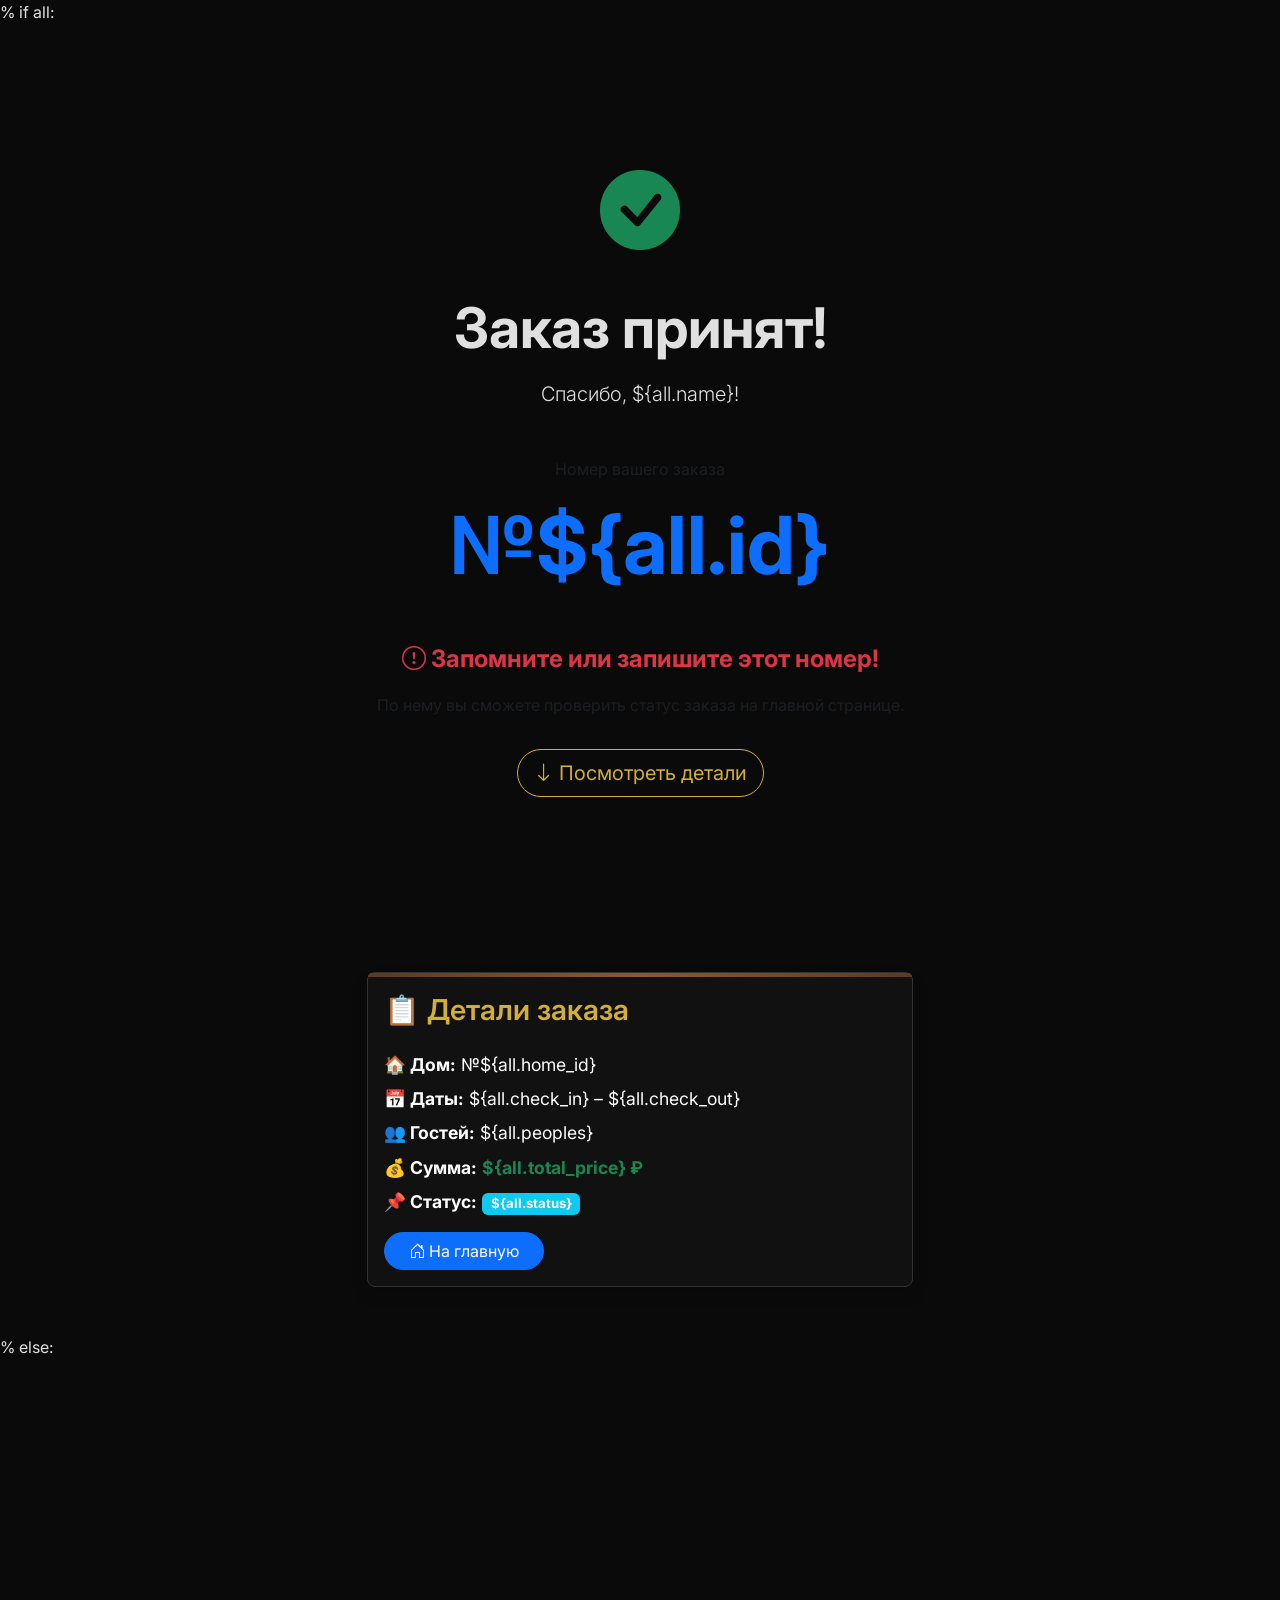
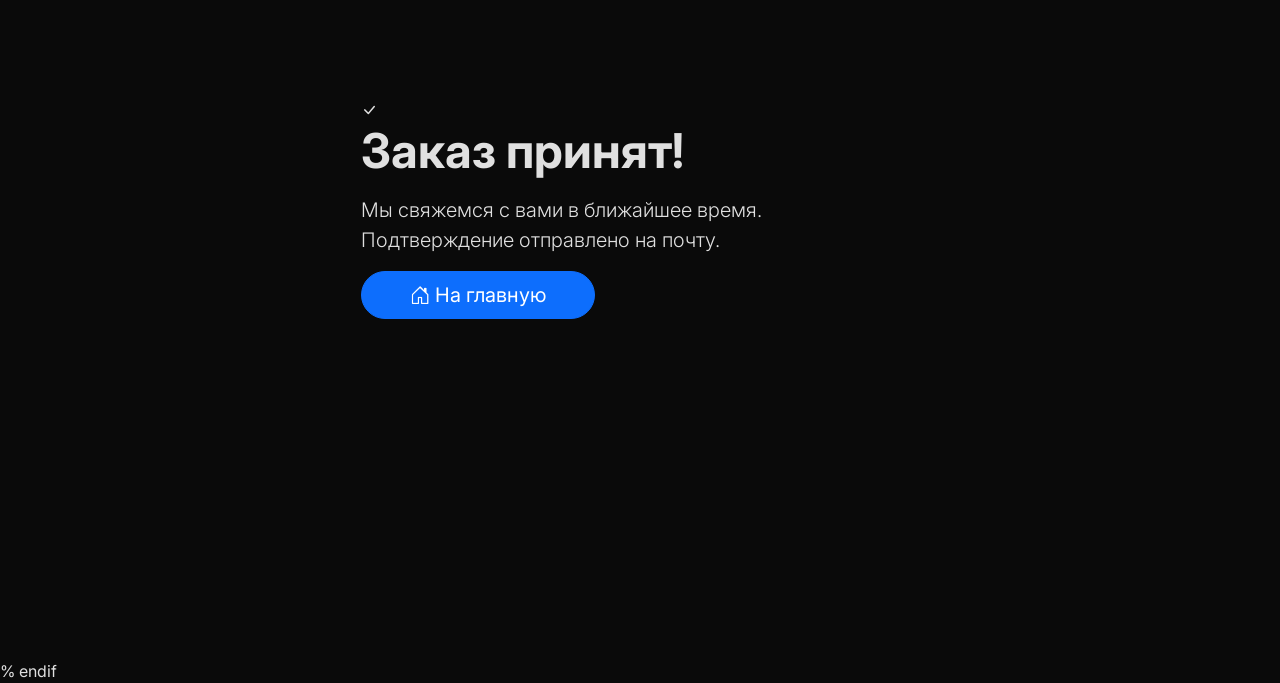
==== templates/success.html @ 0ef672ca "Первый коммит BusinessFlat" ====
<!DOCTYPE html>
<html lang="ru">
<head>
    <meta charset="UTF-8">
    <meta name="viewport" content="width=device-width, initial-scale=1.0">
    <title>✅ Бронирование принято</title>
    <link href="https://cdn.jsdelivr.net/npm/bootstrap@5.3.0/dist/css/bootstrap.min.css" rel="stylesheet">
    <link rel="stylesheet" href="https://cdn.jsdelivr.net/npm/bootstrap-icons@1.11.3/font/bootstrap-icons.min.css">
    <link href="https://fonts.googleapis.com/css2?family=Inter:opsz,wght@14..32,300..700&display=swap" rel="stylesheet">
    <link rel="stylesheet" href="/static/css/style.css">
</head>
<body>

% if all:
<!-- Блок с номером заказа на весь экран -->
<div class="container d-flex align-items-center justify-content-center min-vh-100">
    <div class="text-center">
        <div class="checkmark mb-4">
            <i class="bi bi-check-circle-fill text-success" style="font-size: 5rem;"></i>
        </div>
        <h1 class="display-4 fw-bold">Заказ принят!</h1>
        <p class="lead mt-3">Спасибо, ${all.name}!</p>
        <div class="my-5">
            <p class="text-muted">Номер вашего заказа</p>
            <p class="display-1 fw-bold text-primary">№${all.id}</p>
        </div>
        <p class="fs-4 text-danger fw-bold"><i class="bi bi-exclamation-circle"></i> Запомните или запишите этот номер!</p>
        <p class="text-muted">По нему вы сможете проверить статус заказа на главной странице.</p>
        <a href="#details" class="btn btn-outline-primary btn-lg rounded-pill mt-3">
            <i class="bi bi-arrow-down"></i> Посмотреть детали
        </a>
    </div>
</div>

<!-- Детали заказа (ниже) -->
<div id="details" class="container py-5">
    <div class="row justify-content-center">
        <div class="col-12 col-md-8 col-lg-6">
            <div class="card shadow">
                <div class="card-body">
                    <h3 class="card-title mb-4">📋 Детали заказа</h3>
                    <ul class="list-unstyled">
                        <li class="mb-2"><strong>🏠 Дом:</strong> №${all.home_id}</li>
                        <li class="mb-2"><strong>📅 Даты:</strong> ${all.check_in} – ${all.check_out}</li>
                        <li class="mb-2"><strong>👥 Гостей:</strong> ${all.peoples}</li>
                        <li class="mb-2"><strong>💰 Сумма:</strong> <span class="text-success fw-bold">${all.total_price} ₽</span></li>
                        <li class="mb-2"><strong>📌 Статус:</strong> <span class="badge bg-info">${all.status}</span></li>
                    </ul>
                    <a href="/" class="btn btn-primary rounded-pill px-4">
                        <i class="bi bi-house-door"></i> На главную
                    </a>
                </div>
            </div>
        </div>
    </div>
</div>

% else:
<!-- Если заказ не найден -->
<div class="container d-flex align-items-center justify-content-center min-vh-100">
    <div class="col-12 col-md-6">
        <div class="success-card">
            <div class="checkmark">
                <i class="bi bi-check-lg"></i>
            </div>
            <h1 class="display-5 fw-bold">Заказ принят!</h1>
            <p class="lead mt-3">Мы свяжемся с вами в ближайшее время.<br>Подтверждение отправлено на почту.</p>
            <a href="/" class="btn btn-primary btn-lg rounded-pill px-5">
                <i class="bi bi-house-door"></i> На главную
            </a>
        </div>
    </div>
</div>
% endif

<script src="https://cdn.jsdelivr.net/npm/bootstrap@5.3.0/dist/js/bootstrap.bundle.min.js"></script>
</body>
</html>
---- static/css/style.css ----
/* === BUSINESSFLAT — ПРЕМИУМ-СТИЛЬ (ЧЁРНЫЙ ГЛЯНЕЦ + ДЕРЕВО + ЗОЛОТО) === */

/* --- ОСНОВА --- */
body {
    background: #0a0a0a;               /* глубокий чёрный */
    color: #e0e0e0;                    /* светлый текст */
    font-family: 'Inter', sans-serif;
    min-height: 100vh;
}

/* --- НАВБАР --- */
.navbar {
    background: #000000 !important;    /* абсолютно чёрный */
    border-bottom: 2px solid #d4af37; /* золотая полоса */
    box-shadow: 0 4px 15px rgba(212, 175, 55, 0.2);
}
.navbar-brand {
    color: #d4af37 !important;        /* золотой логотип */
    font-weight: 700;
    letter-spacing: 1px;
    text-transform: uppercase;
}
.navbar .btn {
    border-color: #d4af37;
    color: #d4af37;
    background: transparent;
}
.navbar .btn:hover {
    background: #d4af37;
    color: #000;
}

/* --- КАРТОЧКИ (ГЛАВНАЯ) --- */
.card {
    background: #111111;               /* почти чёрный */
    border: 1px solid #333;
    border-radius: 8px;
    box-shadow: 0 8px 25px rgba(0,0,0,0.8);
    transition: transform 0.3s, box-shadow 0.3s;
}
.card:hover {
    transform: translateY(-5px);
    box-shadow: 0 12px 35px rgba(212, 175, 55, 0.3);
    border-color: #d4af37;
}
.card-title {
    color: #d4af37;
    font-weight: 600;
    font-size: 1.8rem;
}
/* услуги на главной — точно белые */
.card ul li {
    color: #ffffff !important;
    font-size: 1.1rem;
}
.card .text-muted {
    color: #ccc !important;
}

/* деревянная вставка сверху карточки (имитация) */
.card::before {
    content: "";
    display: block;
    height: 4px;
    background: linear-gradient(90deg, #5c3a21, #8b5a2b, #5c3a21);
    border-radius: 8px 8px 0 0;
}

/* --- КНОПКИ --- */
.btn-success {
    background: linear-gradient(135deg, #1a1a1a, #000);
    border: 1px solid #d4af37;
    color: #d4af37;
    font-weight: 600;
    text-transform: uppercase;
    letter-spacing: 1px;
    transition: all 0.3s;
}
.btn-success:hover {
    background: #d4af37;
    color: #000;
    box-shadow: 0 0 20px rgba(212, 175, 55, 0.5);
}

.btn-outline-primary,
.btn-outline-warning,
.btn-outline-info {
    border-color: #d4af37;
    color: #d4af37;
    background: transparent;
}
.btn-outline-primary:hover,
.btn-outline-warning:hover,
.btn-outline-info:hover {
    background: #d4af37;
    color: #000;
}

/* --- ФУТЕР --- */
footer {
    background: #000;
    border-top: 2px solid #d4af37;
    color: #888;
}
footer small {
    color: #888;
}

/* --- ЗВЁЗДЫ РЕЙТИНГА --- */
.rating-stars i {
    color: #d4af37;
    filter: drop-shadow(0 0 4px rgba(212,175,55,0.6));
}

/* --- ФОРМА БРОНИРОВАНИЯ --- */
.alert-warning {
    background: rgba(212,175,55,0.08);
    border: 1px solid #d4af37;
    color: #e0e0e0;
}
.form-check-input:checked {
    background-color: #d4af37;
    border-color: #d4af37;
}

/* --- ОТЗЫВЫ (светлые карточки для читаемости) --- */
.card.review-card {
    background: #f8f9fa;
    color: #000;
    border: none;
}
.card.review-card .text-muted {
    color: #555 !important;
}
.card.review-card .btn-outline-primary {
    border-color: #d4af37;
    color: #d4af37;
}
.card.review-card .btn-outline-primary:hover {
    background: #d4af37;
    color: #000;
}

/* --- КАСТОМНЫЙ СКРОЛЛБАР --- */
::-webkit-scrollbar {
    width: 8px;
}
::-webkit-scrollbar-track {
    background: #0a0a0a;
}
::-webkit-scrollbar-thumb {
    background: #d4af37;
    border-radius: 4px;
}
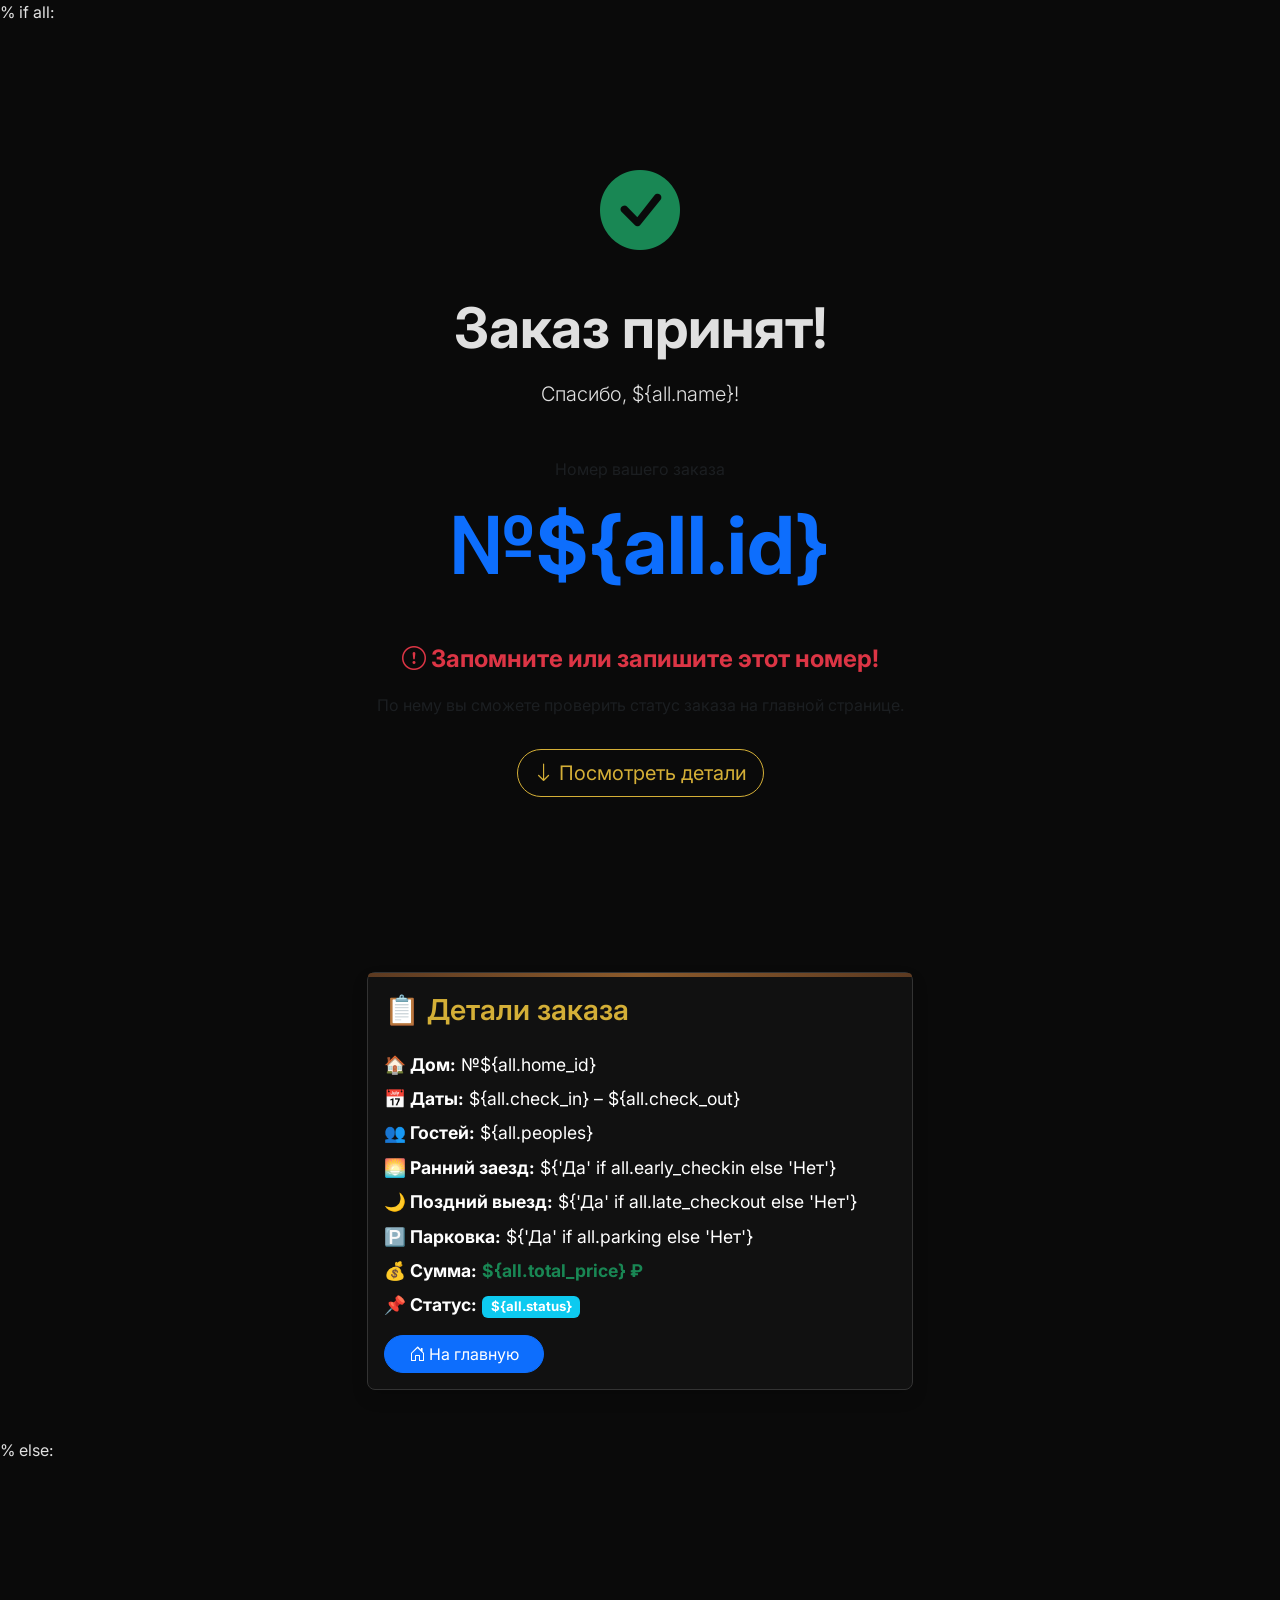
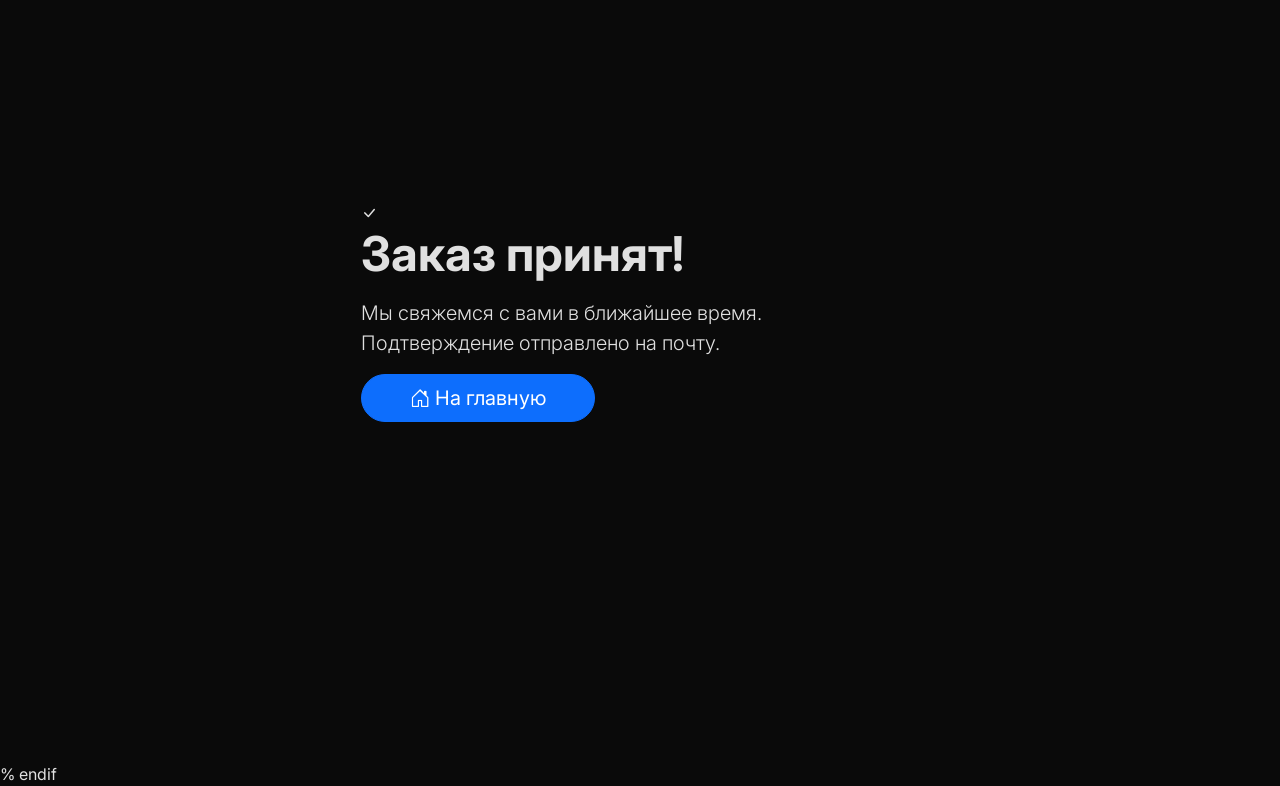
==== commit 8a16ebbc: "Исправил ошибку" ====
--- a/templates/success.html
+++ b/templates/success.html
@@ -43,6 +43,9 @@
                         <li class="mb-2"><strong>🏠 Дом:</strong> №${all.home_id}</li>
                         <li class="mb-2"><strong>📅 Даты:</strong> ${all.check_in} – ${all.check_out}</li>
                         <li class="mb-2"><strong>👥 Гостей:</strong> ${all.peoples}</li>
+                        <li class="mb-2"><strong>🌅 Ранний заезд:</strong> ${'Да' if all.early_checkin else 'Нет'}</li>
+                        <li class="mb-2"><strong>🌙 Поздний выезд:</strong> ${'Да' if all.late_checkout else 'Нет'}</li>
+                        <li class="mb-2"><strong>🅿️ Парковка:</strong> ${'Да' if all.parking else 'Нет'}</li>
                         <li class="mb-2"><strong>💰 Сумма:</strong> <span class="text-success fw-bold">${all.total_price} ₽</span></li>
                         <li class="mb-2"><strong>📌 Статус:</strong> <span class="badge bg-info">${all.status}</span></li>
                     </ul>
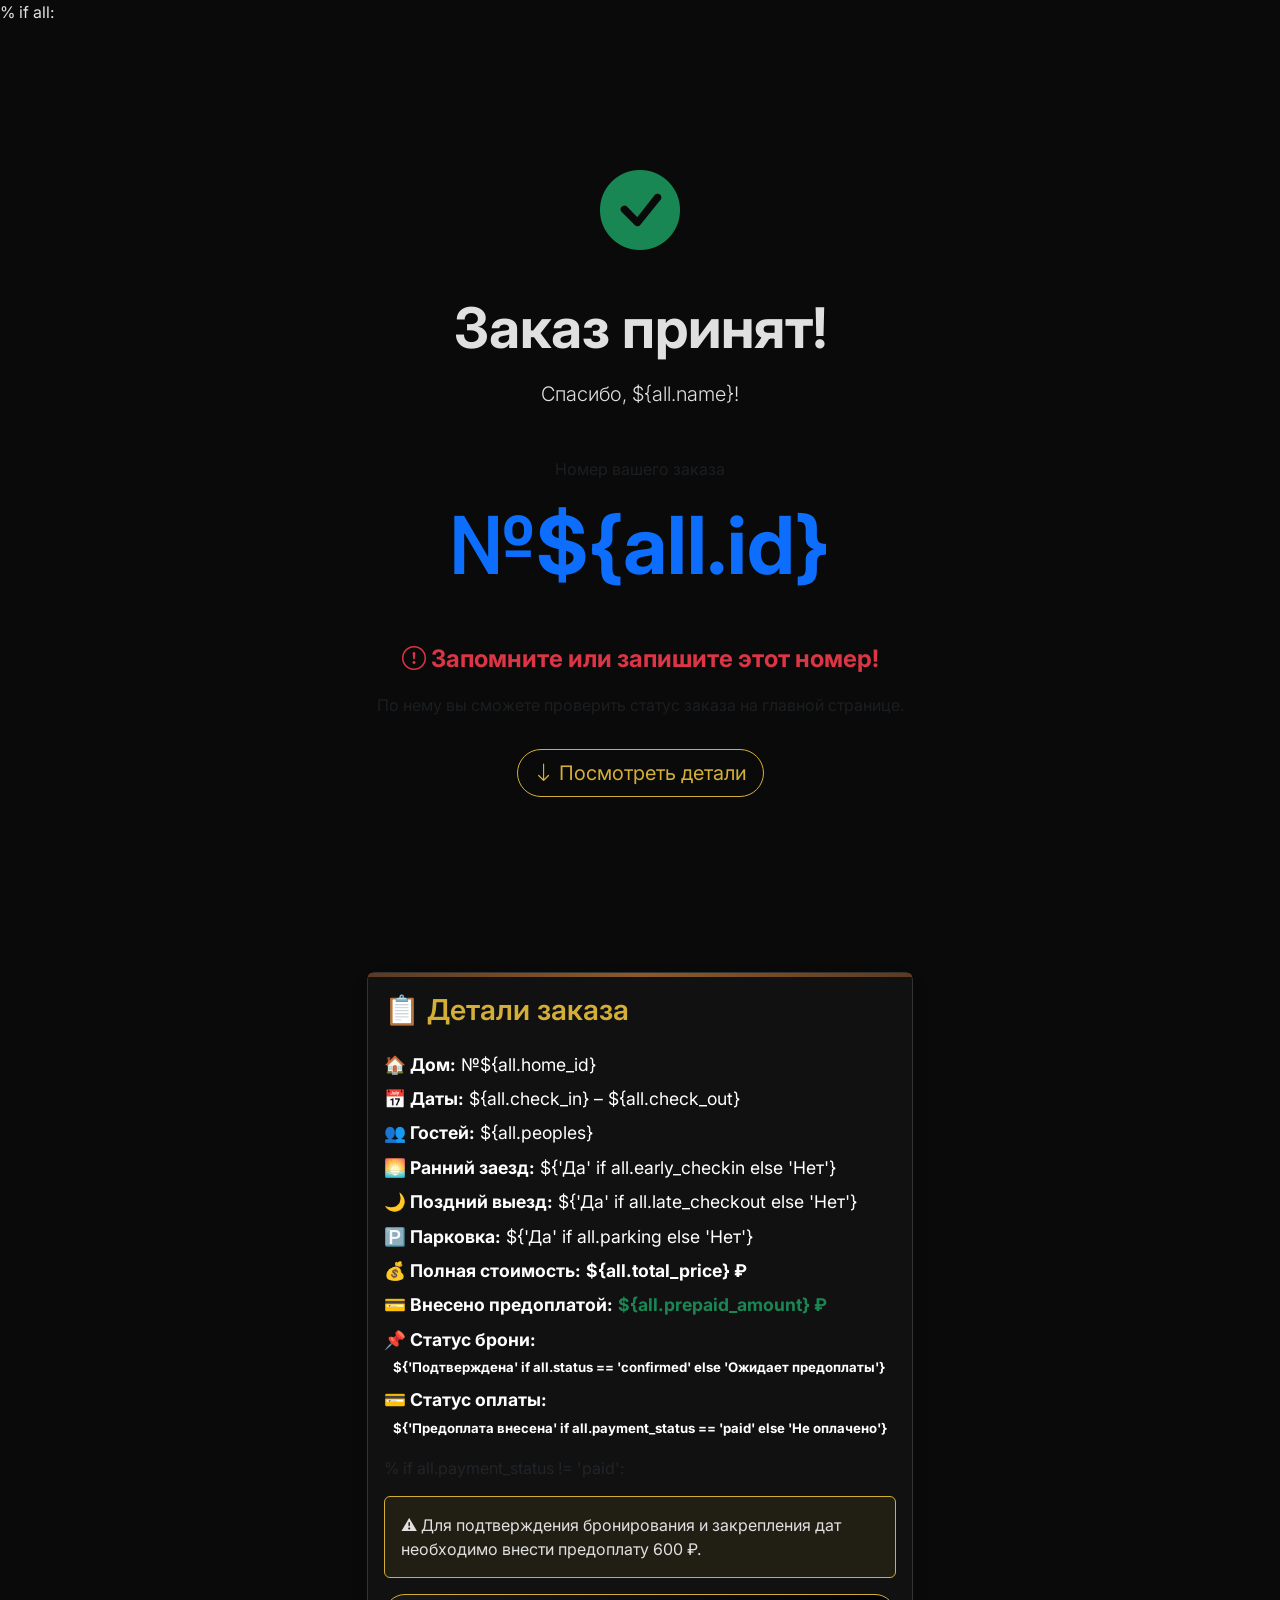
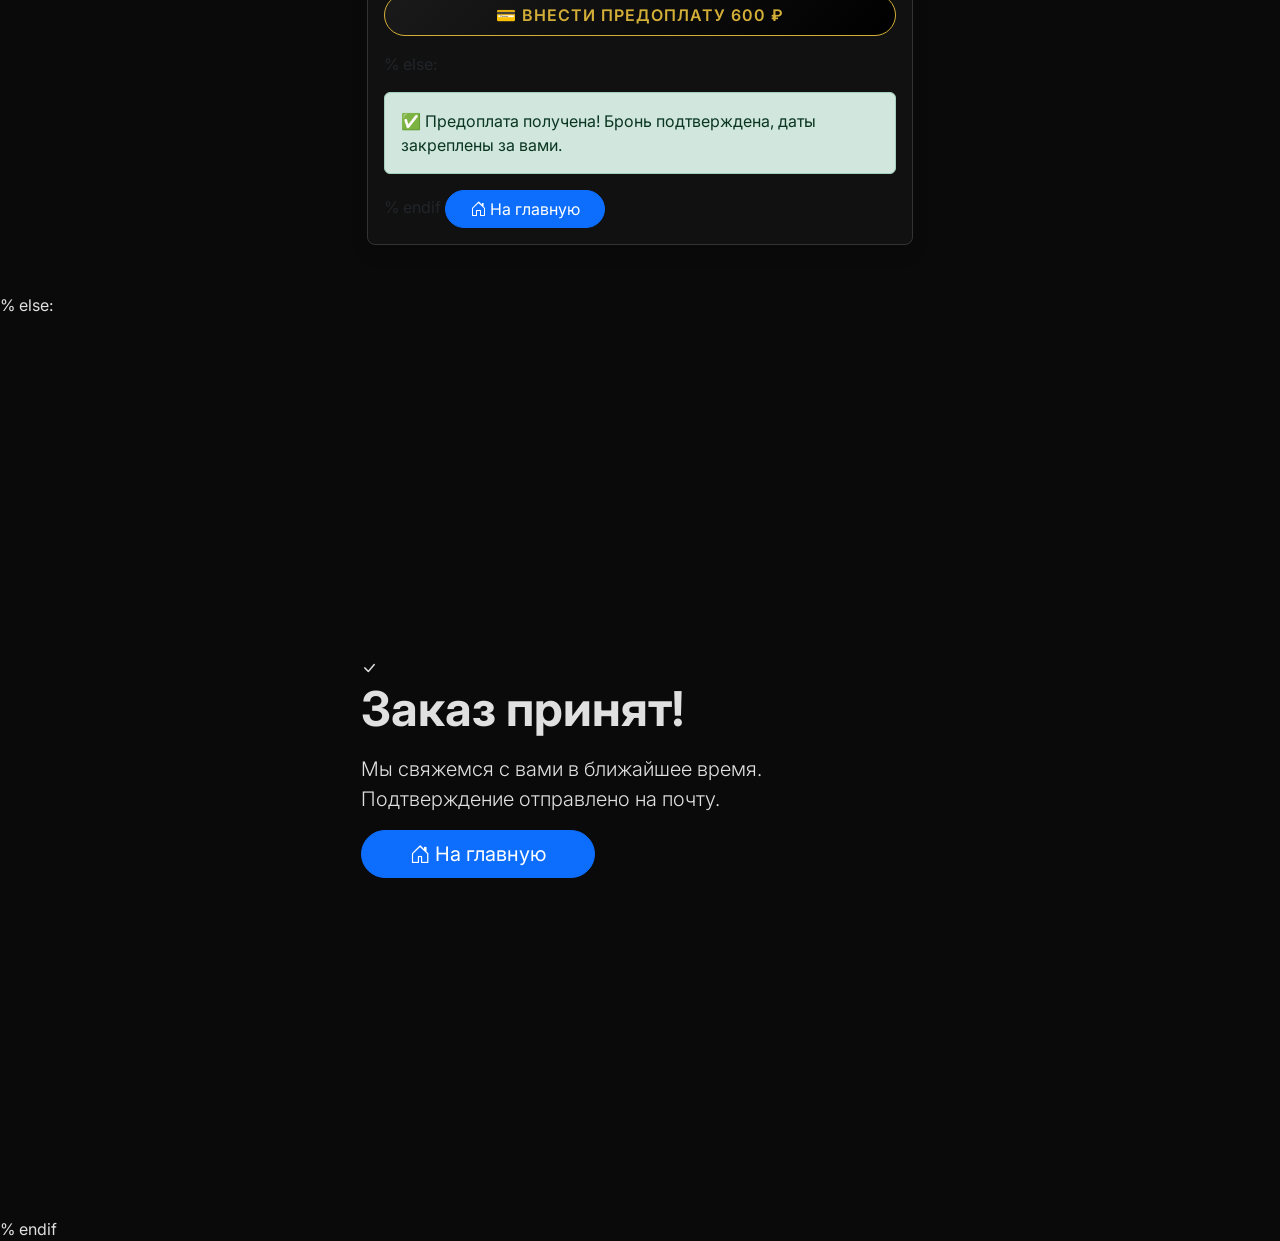
==== commit 7b5539f7: "Добавляю оплату" ====
--- a/templates/success.html
+++ b/templates/success.html
@@ -46,9 +46,34 @@
                         <li class="mb-2"><strong>🌅 Ранний заезд:</strong> ${'Да' if all.early_checkin else 'Нет'}</li>
                         <li class="mb-2"><strong>🌙 Поздний выезд:</strong> ${'Да' if all.late_checkout else 'Нет'}</li>
                         <li class="mb-2"><strong>🅿️ Парковка:</strong> ${'Да' if all.parking else 'Нет'}</li>
-                        <li class="mb-2"><strong>💰 Сумма:</strong> <span class="text-success fw-bold">${all.total_price} ₽</span></li>
-                        <li class="mb-2"><strong>📌 Статус:</strong> <span class="badge bg-info">${all.status}</span></li>
+                        <li class="mb-2"><strong>💰 Полная стоимость:</strong> <span class="fw-bold">${all.total_price} ₽</span></li>
+                        <li class="mb-2"><strong>💳 Внесено предоплатой:</strong> <span class="text-success fw-bold">${all.prepaid_amount} ₽</span></li>
+                        <li class="mb-2"><strong>📌 Статус брони:</strong>
+                            <span class="badge ${'bg-success' if all.status == 'confirmed' else 'bg-warning'}">
+                                ${'Подтверждена' if all.status == 'confirmed' else 'Ожидает предоплаты'}
+                            </span>
+                        </li>
+                        <li class="mb-2"><strong>💳 Статус оплаты:</strong>
+                            <span class="badge ${'bg-success' if all.payment_status == 'paid' else 'bg-secondary'}">
+                                ${'Предоплата внесена' if all.payment_status == 'paid' else 'Не оплачено'}
+                            </span>
+                        </li>
                     </ul>
+
+                    <!-- Блок оплаты: показываем кнопку только если предоплата не внесена -->
+                    % if all.payment_status != 'paid':
+                    <div class="alert alert-warning mt-3">
+                        ⚠️ Для подтверждения бронирования и закрепления дат необходимо внести предоплату 600 ₽.
+                    </div>
+                    <a href="/fake_pay/${all.id}" class="btn btn-success w-100 rounded-pill py-2 mb-3">
+                        💳 Внести предоплату 600 ₽
+                    </a>
+                    % else:
+                    <div class="alert alert-success mt-3">
+                        ✅ Предоплата получена! Бронь подтверждена, даты закреплены за вами.
+                    </div>
+                    % endif
+
                     <a href="/" class="btn btn-primary rounded-pill px-4">
                         <i class="bi bi-house-door"></i> На главную
                     </a>
